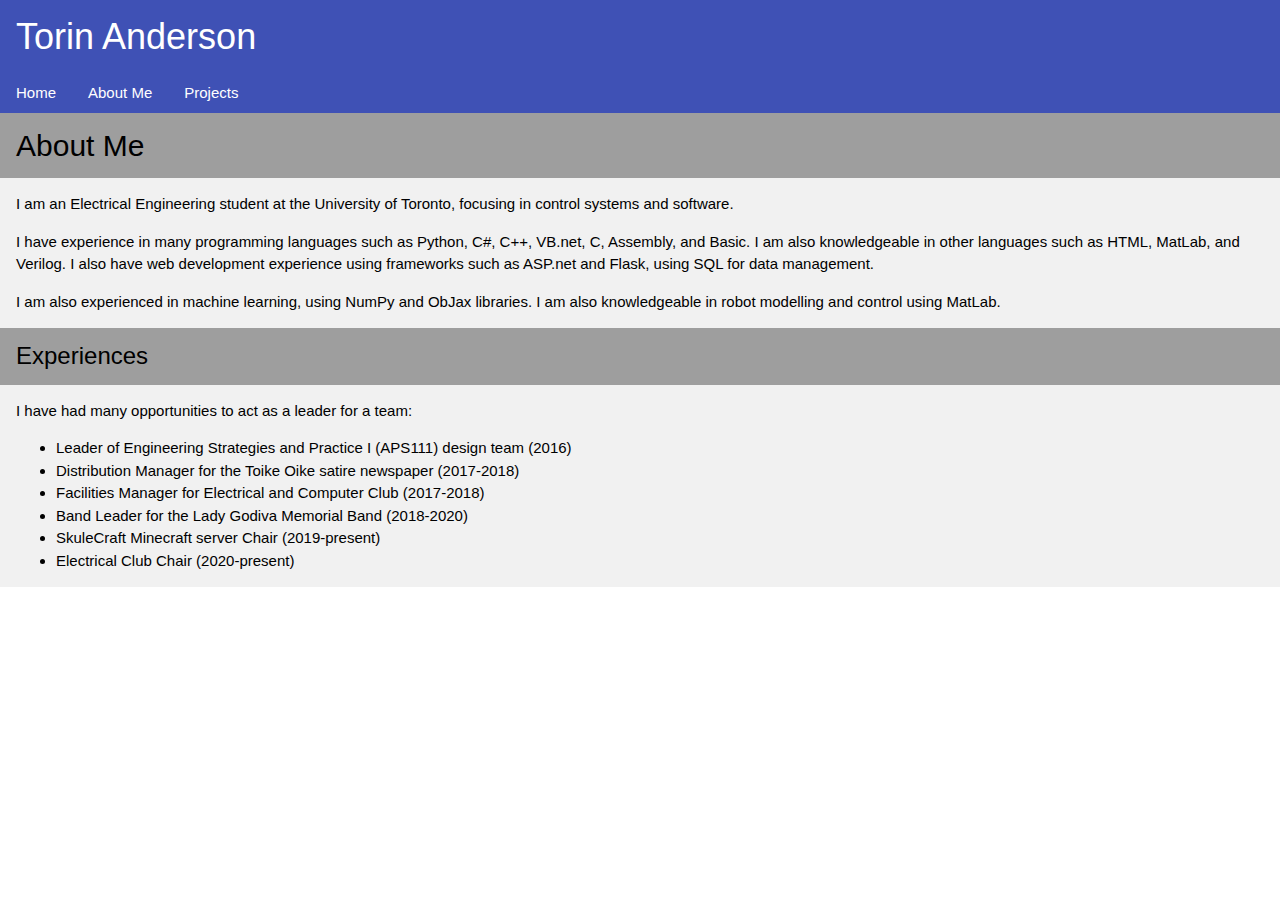
==== about.html @ 852f71a6 "Added About me and projects pages" ====
<!DOCTYPE html>
<html>
    <head>
        <title>Torin Anderson's Engineering Portfolio</title>
        <link rel="stylesheet" href="https://www.w3schools.com/w3css/4/w3.css">
    </head>
    
    <body>
        <header class="w3-container w3-indigo">
            <h1>Torin Anderson</h1>
        </header>
        <div class="w3-bar w3-indigo">
            <a href="/index.html" class="w3-bar-item w3-button">Home</a>
            <a href="/index.html" class="w3-bar-item w3-button">About Me</a>
            <a href="/index.html" class="w3-bar-item w3-button">Projects</a>
        </div>
        <header class="w3-container w3-grey">
            <h2>About Me</h2>
        </header>
        <article class="w3-container w3-light-gray">
            <p>I am an Electrical Engineering student at the University of Toronto, focusing in control systems and software.</p>
            <p>
                I have experience in many programming languages such as Python, C#, C++, VB.net, C, Assembly, and Basic. I am also
                knowledgeable in other languages such as HTML, MatLab, and Verilog. I also have web development experience using 
                frameworks such as ASP.net and Flask, using SQL for data management.
            </p>
            <p>
                I am also experienced in machine learning, using NumPy and ObJax libraries. I am also knowledgeable in robot modelling and
                control using MatLab.
            </p>
        </article>
        <header class="w3-container w3-grey">
            <h3>Experiences</h3>
        </header>
        <article class="w3-container w3-light-grey">
            <p>I have had many opportunities to act as a leader for a team:</p>
            <ul>
                <li>Leader of Engineering Strategies and Practice I (APS111) design team (2016)</li>
                <li>Distribution Manager for the Toike Oike satire newspaper (2017-2018)</li>
                <li>Facilities Manager for Electrical and Computer Club (2017-2018)</li>
                <li>Band Leader for the Lady Godiva Memorial Band (2018-2020)</li>
                <li>SkuleCraft Minecraft server Chair (2019-present)</li>
                <li>Electrical Club Chair (2020-present)</li>
            </ul>
        </article>
    </body>
</html>
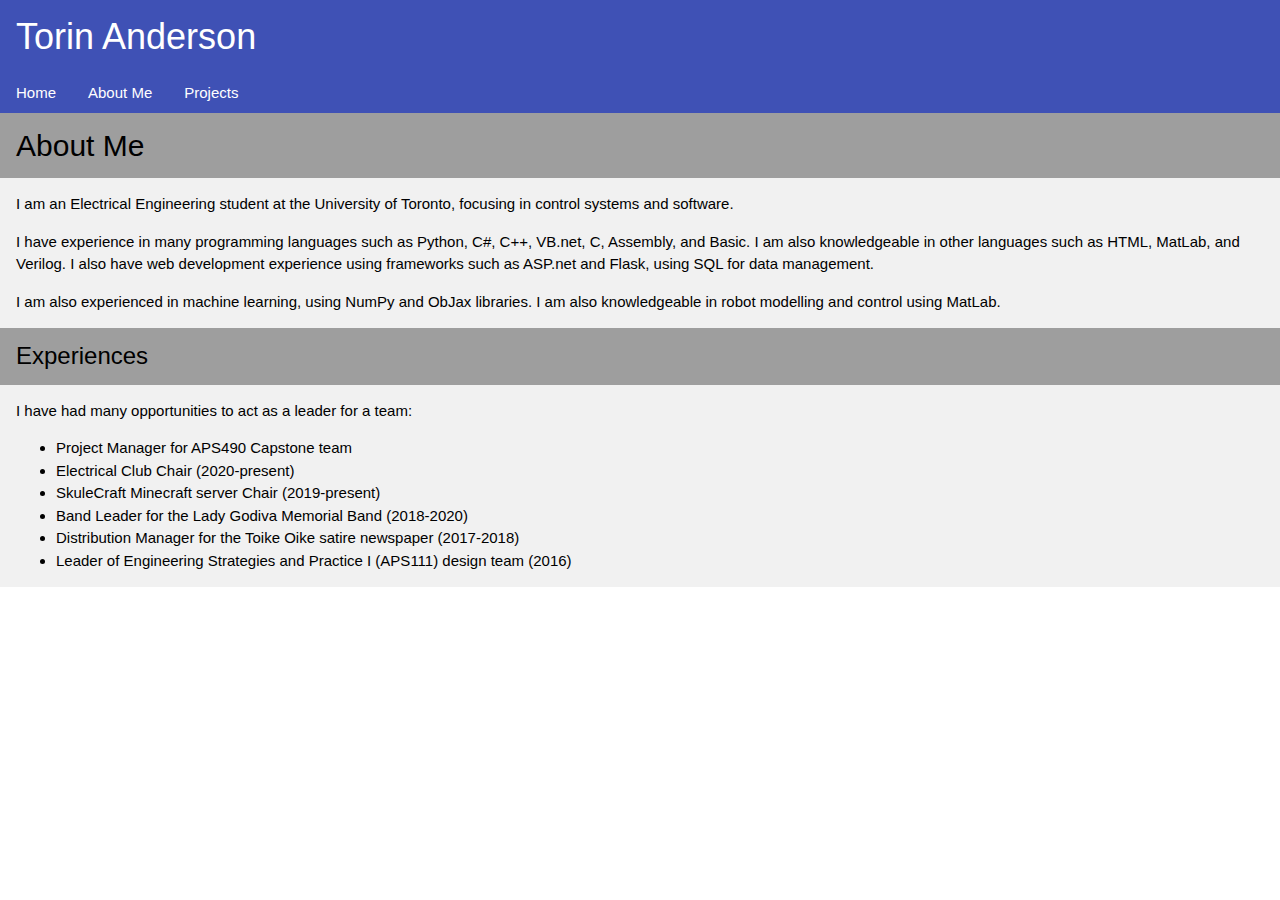
==== commit e1676861: "Updated leadership experiences" ====
--- a/about.html
+++ b/about.html
@@ -11,8 +11,8 @@
         </header>
         <div class="w3-bar w3-indigo">
             <a href="/index.html" class="w3-bar-item w3-button">Home</a>
-            <a href="/index.html" class="w3-bar-item w3-button">About Me</a>
-            <a href="/index.html" class="w3-bar-item w3-button">Projects</a>
+            <a href="/about.html" class="w3-bar-item w3-button">About Me</a>
+            <a href="/projects.html" class="w3-bar-item w3-button">Projects</a>
         </div>
         <header class="w3-container w3-grey">
             <h2>About Me</h2>
@@ -35,12 +35,12 @@
         <article class="w3-container w3-light-grey">
             <p>I have had many opportunities to act as a leader for a team:</p>
             <ul>
-                <li>Leader of Engineering Strategies and Practice I (APS111) design team (2016)</li>
+                <li>Project Manager for APS490 Capstone team</li>
+                <li>Electrical Club Chair (2020-present)</li>
+                <li>SkuleCraft Minecraft server Chair (2019-present)</li>
+                <li>Band Leader for the Lady Godiva Memorial Band (2018-2020)</li>
                 <li>Distribution Manager for the Toike Oike satire newspaper (2017-2018)</li>
-                <li>Facilities Manager for Electrical and Computer Club (2017-2018)</li>
-                <li>Band Leader for the Lady Godiva Memorial Band (2018-2020)</li>
-                <li>SkuleCraft Minecraft server Chair (2019-present)</li>
-                <li>Electrical Club Chair (2020-present)</li>
+                <li>Leader of Engineering Strategies and Practice I (APS111) design team (2016)</li> 
             </ul>
         </article>
     </body>
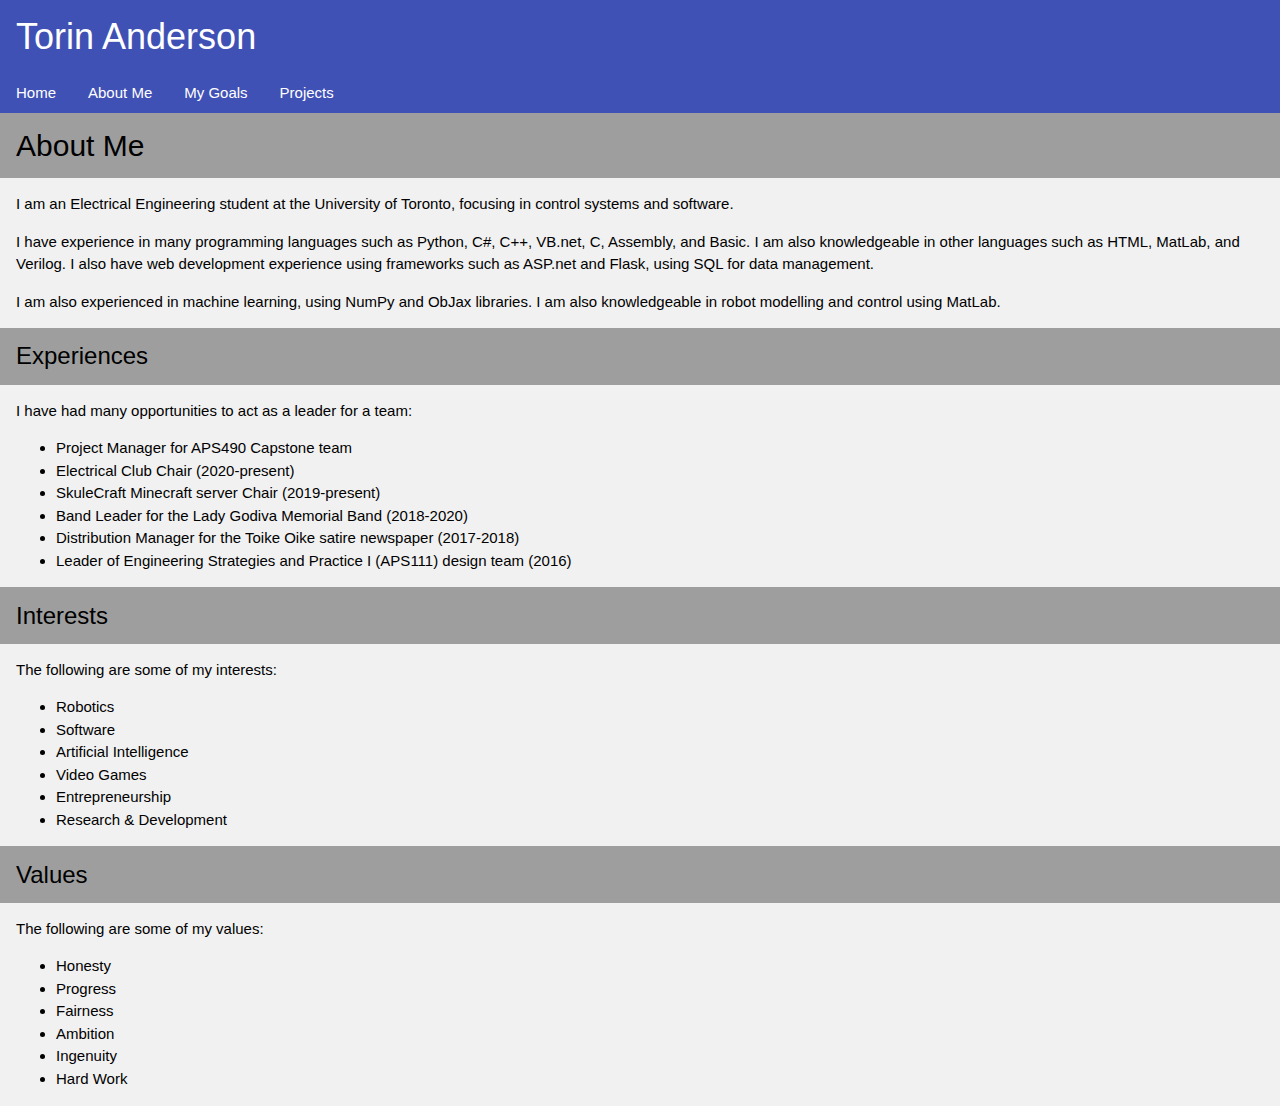
==== commit 47142dd8: "Added a new page and updated all pages" ====
--- a/about.html
+++ b/about.html
@@ -12,6 +12,7 @@
         <div class="w3-bar w3-indigo">
             <a href="/index.html" class="w3-bar-item w3-button">Home</a>
             <a href="/about.html" class="w3-bar-item w3-button">About Me</a>
+            <a href="/goals.html" class="w3-bar-item w3-button">My Goals</a>
             <a href="/projects.html" class="w3-bar-item w3-button">Projects</a>
         </div>
         <header class="w3-container w3-grey">
@@ -43,5 +44,33 @@
                 <li>Leader of Engineering Strategies and Practice I (APS111) design team (2016)</li> 
             </ul>
         </article>
+        <header class="w3-container w3-grey">
+            <h3>Interests</h3>
+        </header>
+        <article class="w3-container w3-light-grey">
+            <p>The following are some of my interests:</p>
+            <ul>
+                <li>Robotics</li>
+                <li>Software</li>
+                <li>Artificial Intelligence</li>
+                <li>Video Games</li>
+                <li>Entrepreneurship</li>
+                <li>Research & Development</li> 
+            </ul>
+        </article>
+        <header class="w3-container w3-grey">
+            <h3>Values</h3>
+        </header>
+        <article class="w3-container w3-light-grey">
+            <p>The following are some of my values:</p>
+            <ul>
+                <li>Honesty</li>
+                <li>Progress</li>
+                <li>Fairness</li>
+                <li>Ambition</li>
+                <li>Ingenuity</li>
+                <li>Hard Work</li> 
+            </ul>
+        </article>
     </body>
 </html>